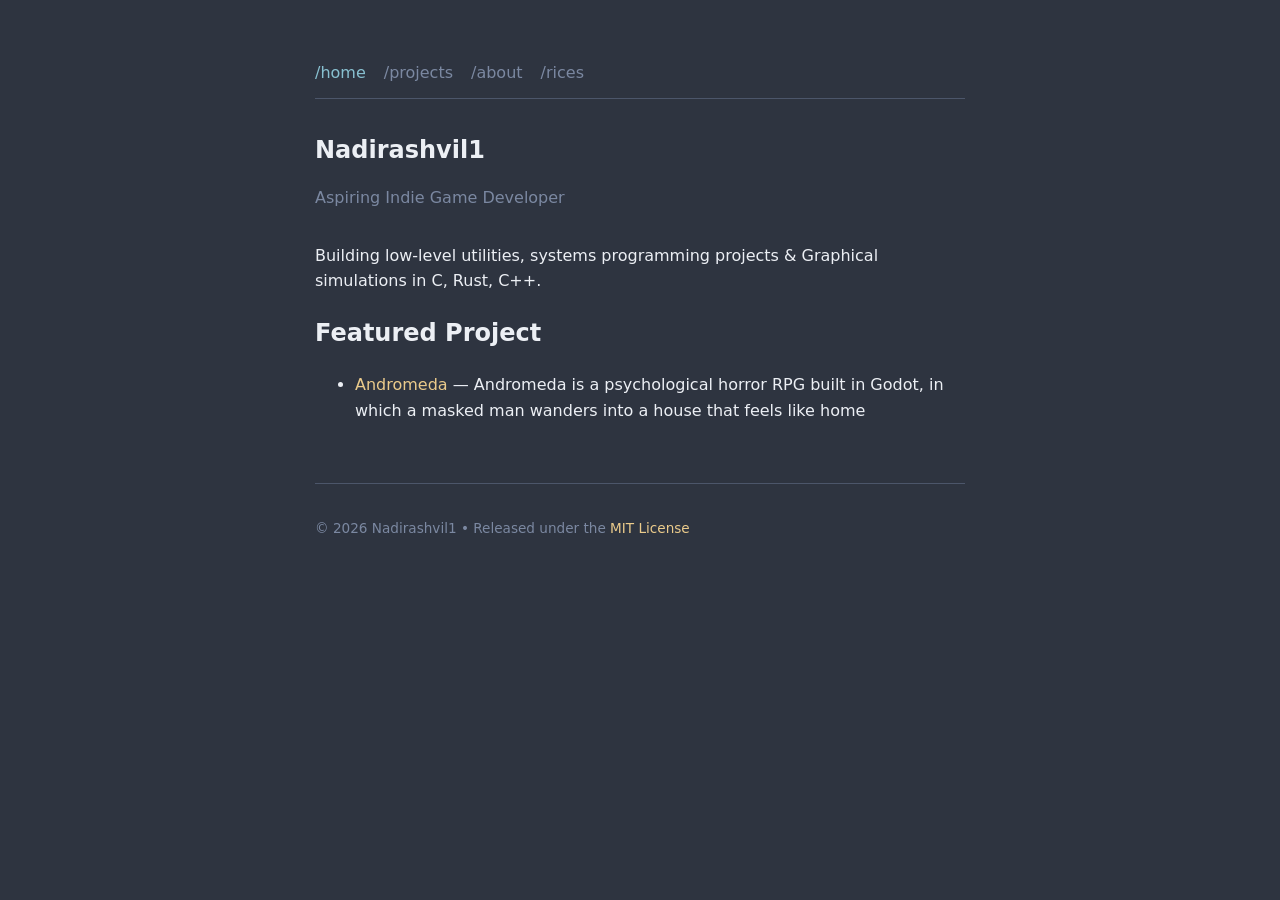
==== index.html @ 3368825d "Initial commit" ====
<!DOCTYPE html>
<html lang="en">

<head>
    <meta charset="UTF-8">
    <meta name="viewport" content="width=device-width, initial-scale=1.0">
    <title>Home - Nadirashvil1</title>
    <link rel="stylesheet" href="style.css">
</head>

<body>
    <nav>
        <a href="index.html" class="active">/home</a>
        <a href="projects.html">/projects</a>
        <a href="about.html">/about</a>
        <a href="rices.html">/rices</a>
    </nav>

    <h1>Nadirashvil1</h1>
    <p class="subtitle">Aspiring Indie Game Developer </p>

    <p>Building low-level utilities, systems programming projects & Graphical simulations in C, Rust, C++.</p>

    <h2>Featured Project</h2>
    <ul>
        <li>
            <a href="https://github.com/Nadirashvil1/Andromeda">Andromeda</a>
            <span class="meta">— Andromeda is a psychological horror RPG built in Godot, in which a masked man wanders into a house that feels like home</span>
        </li>
    </ul>

    <footer>
        <p>&copy; 2026 Nadirashvil1 &bull; Released under the <a href="https://opensource.org/licenses/MIT"
                target="_blank">MIT License</a></p>
    </footer>
</body>

</html>
---- style.css ----
:root {
  --bg: #2e3440;
  --text: #eceff4;
  --dim: #7b88a1;
  --accent: #88c0d0;        /* Frost Cyan */
  --accent-yellow: #ebcb8b; /* Soft Amber */
  --border: #4c566a;
}
body {
  font-family: system-ui, -apple-system, BlinkMacSystemFont, 'Segoe UI', Roboto, monospace;
  background-color: var(--bg);
  color: var(--text);
  max-width: 650px;
  margin: 60px auto;
  padding: 0 20px;
  line-height: 1.6;
}

nav {
  display: flex;
  gap: 18px;
  margin-bottom: 32px;
  border-bottom: 1px solid var(--border);
  padding-bottom: 12px;
}

nav a {
  color: var(--dim);
  text-decoration: none;
}

nav a:hover, nav a.active {
  color: var(--accent);
}

a {
  color: var(--accent-yellow);
  text-decoration: none;
}

a:hover {
  color: var(--accent);
  text-decoration: underline;
}

h1 {
  font-size: 1.5rem;
  font-weight: 600;
  margin-bottom: 0.4rem;
}

.subtitle {
  color: var(--dim);
  margin-bottom: 2rem;
}

/* Minimal Rice List */
.rice-list {
  display: flex;
  flex-direction: column;
  gap: 32px;
  margin-top: 24px;
}

.rice-item h3 {
  margin: 0 0 4px 0;
  font-size: 1.1rem;
}

.rice-item p {
  margin: 0 0 12px 0;
  color: var(--dim);
  font-size: 0.95rem;
}

/* Minimal Image Blur */
.rice-img {
  display: block;
  width: 100%;
  height: auto;
  border-radius: 4px;
  transition: filter 0.2s ease, opacity 0.2s ease;
}

.rice-img:hover {
  filter: blur(3px);
  opacity: 0.8;
}

footer {
  margin-top: 60px;
  padding-top: 20px;
  border-top: 1px solid var(--border);
  font-size: 0.85rem;
  color: var(--dim);
}
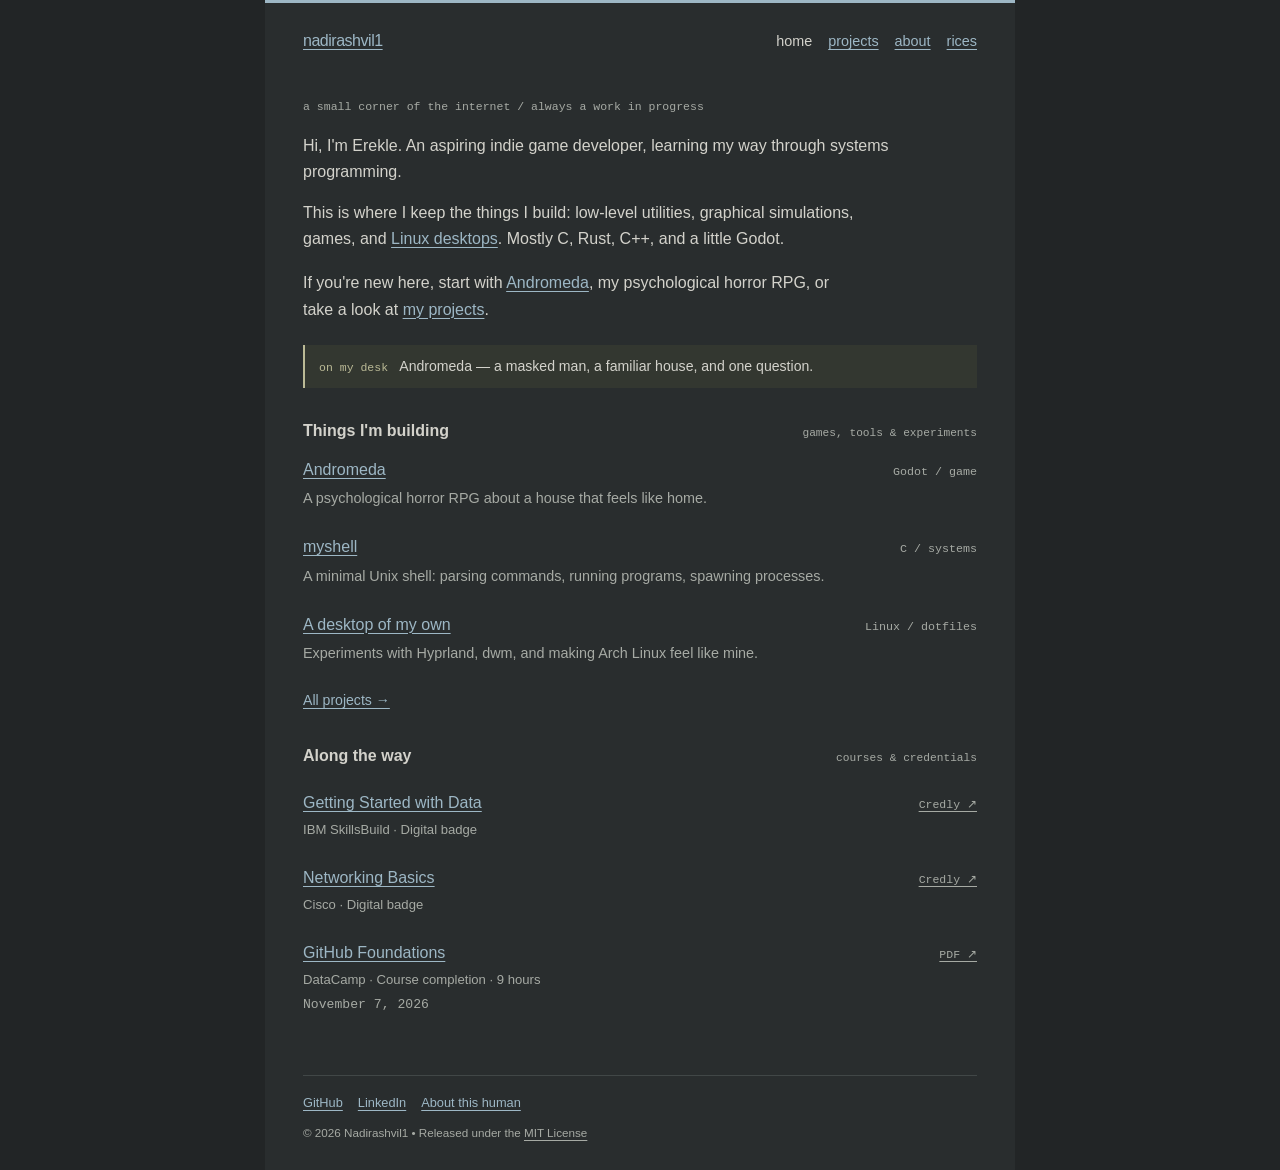
==== commit 7cd49e17: "updated portfolio" ====
--- a/index.html
+++ b/index.html
@@ -1,38 +1,69 @@
 <!DOCTYPE html>
 <html lang="en">
-
 <head>
     <meta charset="UTF-8">
     <meta name="viewport" content="width=device-width, initial-scale=1.0">
+    <meta name="description" content="Erekle Nadirashvili’s portfolio: indie game development, systems programming, and Linux desktops.">
     <title>Home - Nadirashvil1</title>
     <link rel="stylesheet" href="style.css">
 </head>
-
 <body>
-    <nav>
-        <a href="index.html" class="active">/home</a>
-        <a href="projects.html">/projects</a>
-        <a href="about.html">/about</a>
-        <a href="rices.html">/rices</a>
+    <header class="site-header">
+        <a class="site-name" href="index.html">nadirashvil1</a>
+    <nav aria-label="Main navigation">
+        <a href="index.html" class="active" aria-current="page">home</a>
+        <a href="projects.html">projects</a>
+        <a href="about.html">about</a>
+        <a href="rices.html">rices</a>
     </nav>
-
-    <h1>Nadirashvil1</h1>
-    <p class="subtitle">Aspiring Indie Game Developer </p>
-
-    <p>Building low-level utilities, systems programming projects & Graphical simulations in C, Rust, C++.</p>
-
-    <h2>Featured Project</h2>
-    <ul>
+    </header>
+    <main>
+    <div class="home-intro">
+        <p class="margin-note">a small corner of the internet / always a work in progress</p>
+        <h1>Hi, I'm Erekle. An aspiring indie game developer, learning my way through systems programming.</h1>
+        <p class="intro">This is where I keep the things I build: low-level utilities, graphical simulations, games, and <a href="rices.html">Linux desktops</a>. Mostly C, Rust, C++, and a little Godot.</p>
+        <p class="intro">If you're new here, start with <a href="https://github.com/Nadirashvil1/Andromeda">Andromeda</a>, my psychological horror RPG, or take a look at <a href="projects.html">my projects</a>.</p>
+    </div>
+    <aside class="notebook-note" aria-label="Current project">
+        <p><span>on my desk</span> Andromeda &mdash; a masked man, a familiar house, and one question.</p>
+    </aside>
+    <div class="section-heading"><h2>Things I'm building</h2><p>games, tools &amp; experiments</p></div>
+    <ul class="project-list">
         <li>
-            <a href="https://github.com/Nadirashvil1/Andromeda">Andromeda</a>
-            <span class="meta">— Andromeda is a psychological horror RPG built in Godot, in which a masked man wanders into a house that feels like home</span>
+            <h3><a href="https://github.com/Nadirashvil1/Andromeda">Andromeda</a><span class="meta">Godot / game</span></h3>
+            <p>A psychological horror RPG about a house that feels like home.</p>
+        </li>
+        <li>
+            <h3><a href="https://github.com/Nadirashvil1/myshell">myshell</a><span class="meta">C / systems</span></h3>
+            <p>A minimal Unix shell: parsing commands, running programs, spawning processes.</p>
+        </li>
+        <li>
+            <h3><a href="rices.html">A desktop of my own</a><span class="meta">Linux / dotfiles</span></h3>
+            <p>Experiments with Hyprland, dwm, and making Arch Linux feel like mine.</p>
         </li>
     </ul>
-
+    <a class="text-link" href="projects.html">All projects &rarr;</a>
+    <section aria-labelledby="certificates-title">
+        <div class="section-heading"><h2 id="certificates-title">Along the way</h2><p>courses &amp; credentials</p></div>
+        <ul class="certificate-list">
+            <li>
+                <div><h3><a href="https://www.credly.com/badges/e13d92c4-92c6-41cd-87f7-22967a8fc526">Getting Started with Data</a></h3><p>IBM SkillsBuild &middot; Digital badge</p></div>
+                <a class="credential-action" href="https://www.credly.com/badges/e13d92c4-92c6-41cd-87f7-22967a8fc526" aria-label="Verify Getting Started with Data on Credly">Credly &nearr;</a>
+            </li>
+            <li>
+                <div><h3><a href="https://www.credly.com/badges/8ba9021e-08ac-4287-9e0d-91c0548ba7b2">Networking Basics</a></h3><p>Cisco &middot; Digital badge</p></div>
+                <a class="credential-action" href="https://www.credly.com/badges/8ba9021e-08ac-4287-9e0d-91c0548ba7b2" aria-label="Verify Networking Basics on Credly">Credly &nearr;</a>
+            </li>
+            <li>
+                <div><h3><a href="certificates/github-foundations-erekle-nadirashvili.pdf" target="_blank" rel="noopener noreferrer">GitHub Foundations</a></h3><p>DataCamp &middot; Course completion &middot; 9 hours</p><p class="meta">November 7, 2026</p></div>
+                <a class="credential-action" href="certificates/github-foundations-erekle-nadirashvili.pdf" target="_blank" rel="noopener noreferrer" aria-label="View GitHub Foundations course certificate PDF in a new tab">PDF &nearr;</a>
+            </li>
+        </ul>
+    </section>
+    </main>
     <footer>
-        <p>&copy; 2026 Nadirashvil1 &bull; Released under the <a href="https://opensource.org/licenses/MIT"
-                target="_blank">MIT License</a></p>
+        <div class="footer-links"><a href="https://github.com/Nadirashvil1">GitHub</a><a href="https://www.linkedin.com/in/erekle-nadirashvili-a2836b347/">LinkedIn</a><a href="about.html">About this human</a></div>
+        <p>&copy; 2026 Nadirashvil1 &bull; Released under the <a href="https://opensource.org/licenses/MIT" target="_blank" rel="noopener noreferrer">MIT License</a></p>
     </footer>
 </body>
-
 </html>
--- a/style.css
+++ b/style.css
@@ -1,96 +1,90 @@
+/* A small personal notebook in muted evening colors. */
 :root {
-  --bg: #2e3440;
-  --text: #eceff4;
-  --dim: #7b88a1;
-  --accent: #88c0d0;        /* Frost Cyan */
-  --accent-yellow: #ebcb8b; /* Soft Amber */
-  --border: #4c566a;
+  color-scheme: dark;
+  --bg: #222526;
+  --paper: #292d2e;
+  --text: #d3d2cb;
+  --dim: #a6aaa4;
+  --link: #9db7c5;
+  --border: #414747;
+  --note: #333730;
+  --note-accent: #bbba96;
+  --mono: ui-monospace, SFMono-Regular, Consolas, monospace;
 }
+* { box-sizing: border-box; }
+html { min-height: 100%; background: var(--bg); }
 body {
-  font-family: system-ui, -apple-system, BlinkMacSystemFont, 'Segoe UI', Roboto, monospace;
-  background-color: var(--bg);
+  max-width: 750px;
+  min-height: 100vh;
+  margin: 0 auto;
+  padding: 0 38px 28px;
+  background: var(--paper);
   color: var(--text);
-  max-width: 650px;
-  margin: 60px auto;
-  padding: 0 20px;
-  line-height: 1.6;
+  font-family: -apple-system, BlinkMacSystemFont, 'Segoe UI', sans-serif;
+  font-size: 16px;
+  line-height: 1.65;
+  border-top: 3px solid var(--link);
+  -webkit-font-smoothing: antialiased;
+  overflow-wrap: break-word;
 }
-
-nav {
-  display: flex;
-  gap: 18px;
-  margin-bottom: 32px;
-  border-bottom: 1px solid var(--border);
-  padding-bottom: 12px;
+::selection { background: #4a5d63; color: #ecebe4; }
+a { color: var(--link); text-decoration: underline; text-decoration-thickness: 1px; text-underline-offset: 3px; }
+a:hover { color: #c5cba9; }
+a:focus-visible { outline: 2px solid var(--link); outline-offset: 4px; }
+.site-header { display: flex; flex-wrap: wrap; justify-content: space-between; align-items: baseline; gap: 12px 24px; padding: 25px 0 34px; }
+.site-name { font-weight: 500; letter-spacing: -0.03em; }
+nav { display: flex; flex-wrap: wrap; gap: 8px 16px; font-size: 0.9rem; }
+nav a[aria-current='page'] { color: var(--text); text-decoration: none; }
+main { padding-top: 4px; }
+h1 { font-size: 1.55rem; line-height: 1.3; font-weight: 600; letter-spacing: -0.035em; margin: 0 0 12px; }
+h2 { font-size: 1rem; font-weight: 600; margin: 34px 0 12px; }
+h3 { font-size: 1rem; font-weight: 400; margin: 0; }
+p { margin: 0 0 18px; }
+.subtitle { color: var(--dim); margin-bottom: 24px; font-size: 0.95rem; }
+.intro { max-width: 62ch; }
+.home-intro { margin-top: 6px; }
+.home-intro h1 { font-size: 1rem; font-weight: 400; letter-spacing: 0; line-height: 1.65; margin-bottom: 14px; }
+.margin-note { font: 0.72rem/1.6 var(--mono); color: var(--dim); margin-bottom: 16px; }
+.notebook-note { background: var(--note); border-left: 2px solid var(--note-accent); margin: 22px 0 30px; padding: 10px 14px; font-size: 0.88rem; }
+.notebook-note p { margin: 0; }
+.notebook-note span { color: var(--note-accent); font: 0.72rem var(--mono); margin-right: 8px; }
+.project-list { list-style: none; padding: 0; margin: 0; }
+.project-list li { padding: 12px 0; }
+.project-list h3 { display: flex; justify-content: space-between; align-items: baseline; gap: 8px 20px; }
+.project-list p { color: var(--dim); font-size: 0.9rem; line-height: 1.6; margin: 4px 0 0; }
+.meta { font: 0.73rem/1.6 var(--mono); color: var(--dim); }
+.project-list h3 .meta { text-align: right; flex-shrink: 0; }
+.text-link { display: inline-block; margin-top: 12px; font-size: 0.88rem; }
+.section-heading { display: flex; flex-wrap: wrap; align-items: baseline; justify-content: space-between; gap: 4px 18px; margin-top: 30px; }
+.section-heading h2 { margin: 0; }
+.section-heading p { margin: 0; color: var(--dim); font: 0.7rem/1.6 var(--mono); }
+.certificate-list { list-style: none; padding: 0; margin: 8px 0 0; }
+.certificate-list li { display: flex; justify-content: space-between; align-items: baseline; gap: 16px; padding: 12px 0; }
+.certificate-list p { color: var(--dim); margin: 3px 0 0; font-size: 0.82rem; }
+.credential-action { color: var(--dim); font: 0.72rem/1.6 var(--mono); white-space: nowrap; }
+.contact-list { list-style: none; padding: 0; }
+.contact-list li { padding: 5px 0; }
+.contact-list span { display: inline-block; min-width: 84px; color: var(--dim); font-size: 0.9rem; }
+.rice-list { display: flex; flex-direction: column; gap: 32px; margin-top: 24px; }
+.rice-item h3 { margin-bottom: 5px; }
+.rice-item p { color: var(--dim); font-size: 0.9rem; margin-bottom: 12px; }
+.rice-img { display: block; width: 100%; height: auto; border: 1px solid var(--border); }
+footer { border-top: 1px solid var(--border); margin-top: 48px; padding-top: 16px; color: var(--dim); font-size: 0.73rem; }
+footer p { margin: 5px 0 0; }
+.footer-links { display: flex; flex-wrap: wrap; gap: 6px 15px; font-size: 0.8rem; margin-bottom: 10px; }
+footer p a { color: inherit; }
+@media (max-width: 560px) {
+  body { padding: 0 22px 24px; }
+  .site-header { padding: 22px 0 28px; gap: 12px 18px; }
+  nav { gap: 8px 14px; }
+  .project-list h3 { flex-wrap: wrap; gap: 0 12px; }
+  .project-list h3 .meta { text-align: left; }
+  .certificate-list li { flex-wrap: wrap; gap: 4px 12px; }
+  .credential-action { margin-left: auto; }
 }
-
-nav a {
-  color: var(--dim);
-  text-decoration: none;
+@media print {
+  :root { color-scheme: light; --text: #292a27; --dim: #555950; --link: #244ca3; --border: #deded5; --note: #f5f0d8; --note-accent: #746137; }
+  html, body { background: white; }
+  body { max-width: none; border: 0; }
+  .site-header, .footer-links { display: none; }
 }
-
-nav a:hover, nav a.active {
-  color: var(--accent);
-}
-
-a {
-  color: var(--accent-yellow);
-  text-decoration: none;
-}
-
-a:hover {
-  color: var(--accent);
-  text-decoration: underline;
-}
-
-h1 {
-  font-size: 1.5rem;
-  font-weight: 600;
-  margin-bottom: 0.4rem;
-}
-
-.subtitle {
-  color: var(--dim);
-  margin-bottom: 2rem;
-}
-
-/* Minimal Rice List */
-.rice-list {
-  display: flex;
-  flex-direction: column;
-  gap: 32px;
-  margin-top: 24px;
-}
-
-.rice-item h3 {
-  margin: 0 0 4px 0;
-  font-size: 1.1rem;
-}
-
-.rice-item p {
-  margin: 0 0 12px 0;
-  color: var(--dim);
-  font-size: 0.95rem;
-}
-
-/* Minimal Image Blur */
-.rice-img {
-  display: block;
-  width: 100%;
-  height: auto;
-  border-radius: 4px;
-  transition: filter 0.2s ease, opacity 0.2s ease;
-}
-
-.rice-img:hover {
-  filter: blur(3px);
-  opacity: 0.8;
-}
-
-footer {
-  margin-top: 60px;
-  padding-top: 20px;
-  border-top: 1px solid var(--border);
-  font-size: 0.85rem;
-  color: var(--dim);
-}
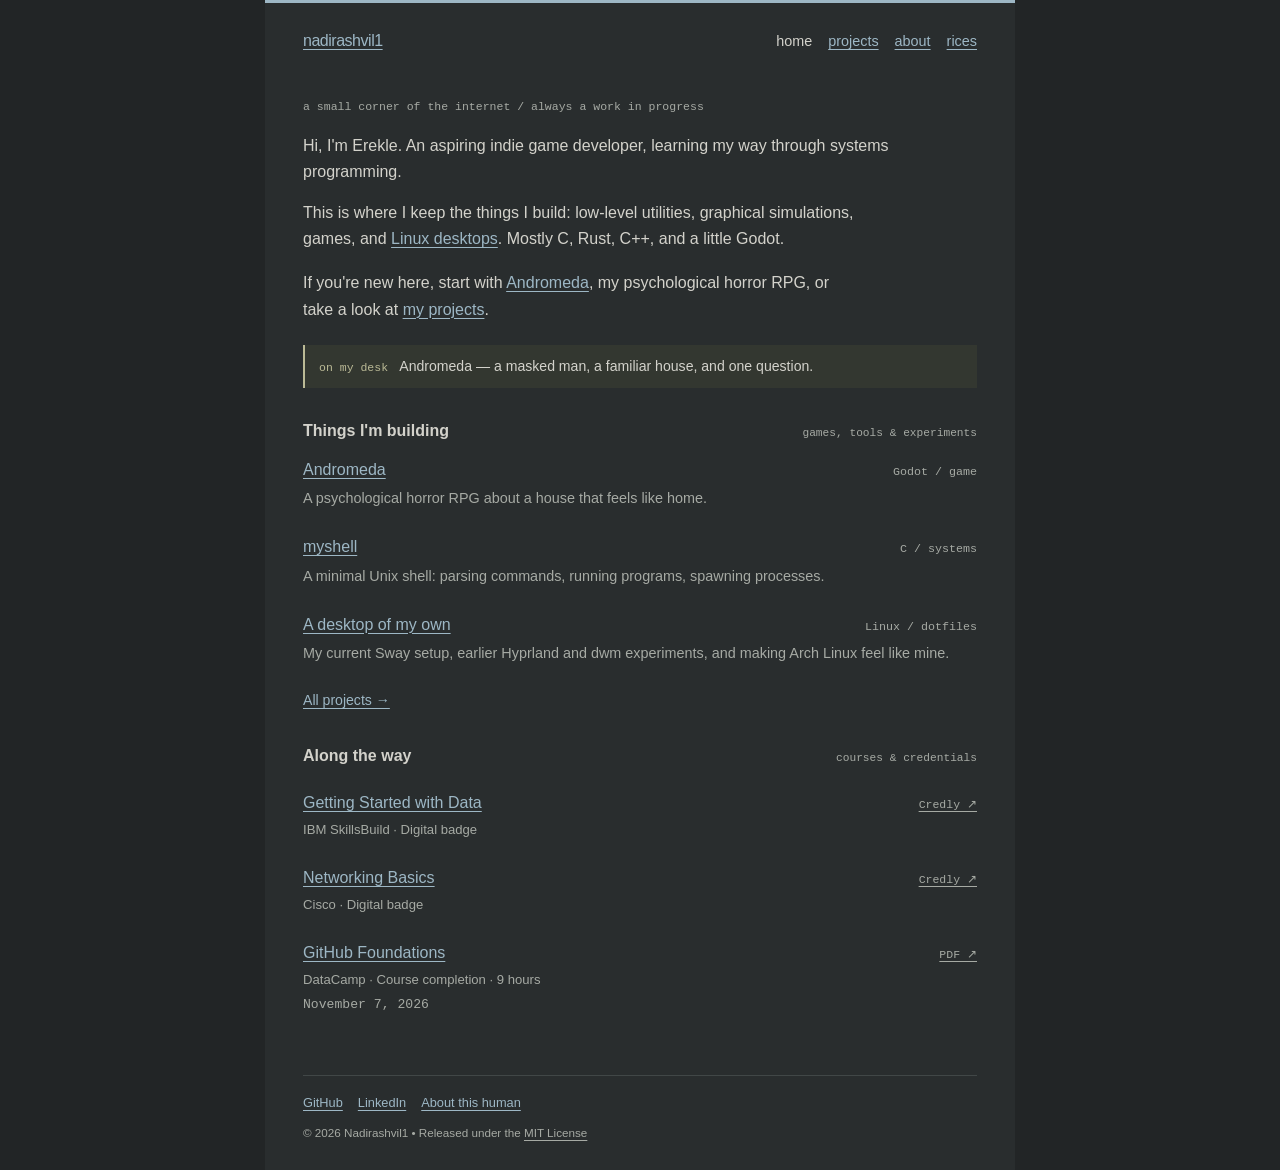
==== commit f6322dfb: "Showcase current Sway desktop and refresh stylesheet URLs" ====
--- a/index.html
+++ b/index.html
@@ -5,7 +5,7 @@
     <meta name="viewport" content="width=device-width, initial-scale=1.0">
     <meta name="description" content="Erekle Nadirashvili’s portfolio: indie game development, systems programming, and Linux desktops.">
     <title>Home - Nadirashvil1</title>
-    <link rel="stylesheet" href="style.css">
+    <link rel="stylesheet" href="style.css?v=9b6945099a37">
 </head>
 <body>
     <header class="site-header">
@@ -39,7 +39,7 @@
         </li>
         <li>
             <h3><a href="rices.html">A desktop of my own</a><span class="meta">Linux / dotfiles</span></h3>
-            <p>Experiments with Hyprland, dwm, and making Arch Linux feel like mine.</p>
+            <p>My current Sway setup, earlier Hyprland and dwm experiments, and making Arch Linux feel like mine.</p>
         </li>
     </ul>
     <a class="text-link" href="projects.html">All projects &rarr;</a>
